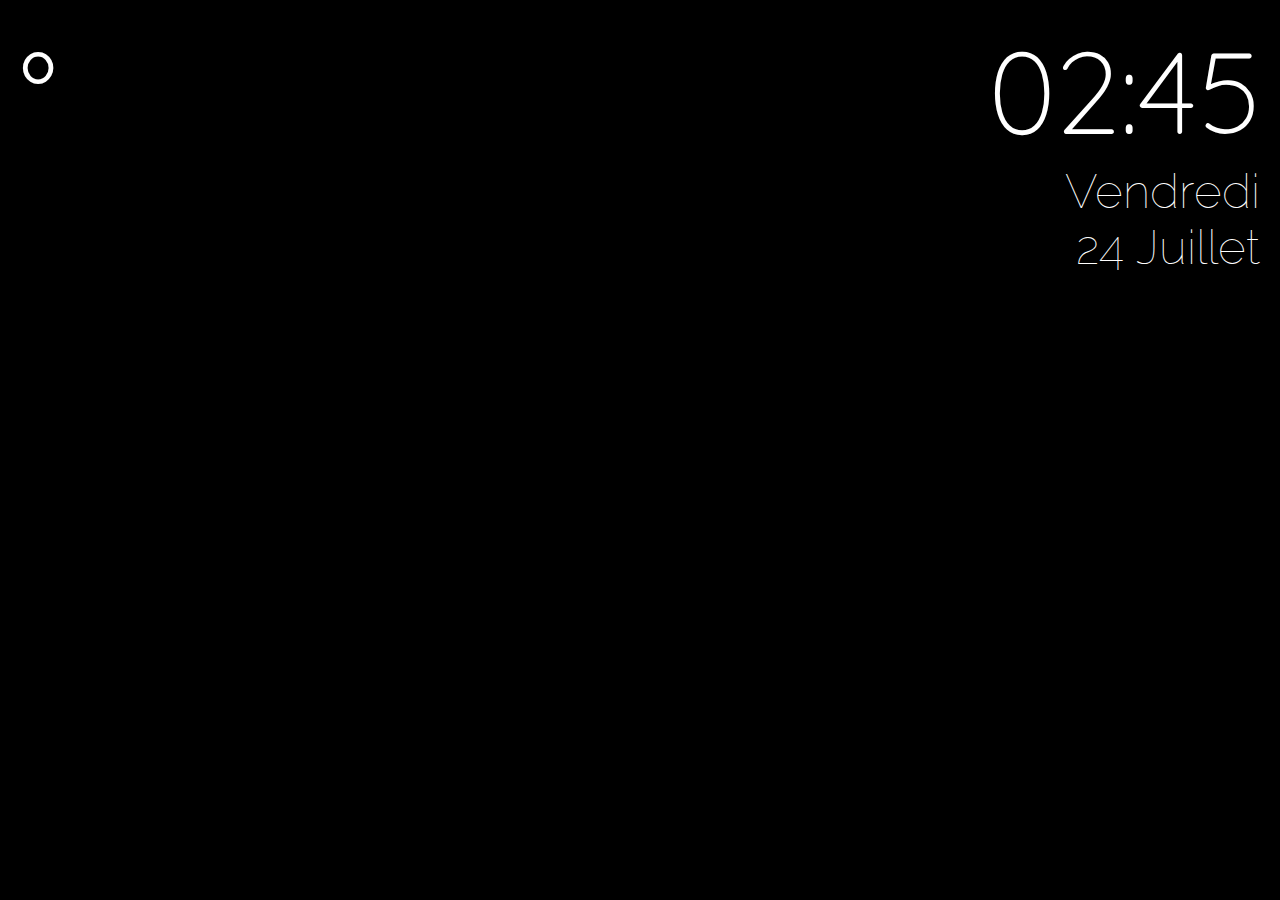
==== SmartMirorPolymer/index.html @ 8b720045 "initial commit" ====
<!DOCTYPE html>
<html>
    <head>
        <link rel="stylesheet" href="css/main.css">
        <link href='https://fonts.googleapis.com/css?family=Raleway:100' rel='stylesheet' type='text/css'>
        <link href='https://fonts.googleapis.com/css?family=Quicksand:300' rel='stylesheet' type='text/css'>
        <script src="bower_components/webcomponentsjs/webcomponents-lite.min.js"></script>
        <link rel="import" href="elements/mirror-weather.html">
        <link rel="import" href="elements/mirror-date.html">
    </head>
    <body>
        <div id="left-top">
            <mirror-weather cycle=""></mirror-weather>
        </div>
        <div id="right-top">
            <mirror-date currentDate=""></mirror-date>
        </div>
        <script type="application/javascript">
            var lastWeatherUpdate = 0;
            var datePolyElement = document.querySelector('mirror-date');
            var weatherPolyElement = document.querySelector('mirror-weather');
            (function() {
                setInterval(updateData,60000);
            })();
            
            function updateData() {
                lastWeatherUpdate = lastWeatherUpdate +1;
                if(lastWeatherUpdate > 5) {
                    lastWeatherUpdate = 0;
                    weatherPolyElement.cycle = lastWeatherUpdate;
                    console.log("weatherUpadte");
                }
                datePolyElement.currentDate = new Date();
            }
        </script>
    </body>
</html>
---- SmartMirorPolymer/css/main.css ----
body {
    background-color: black;
    color: blue;
}

#left-top {
    margin: 10px;
    position: absolute;
    left:10px;
}

#right-top {
    margin: 10px;
    position: absolute;
    right:10px;
}

mirror-weather {
    height: 200px;
    width: 200px;
}
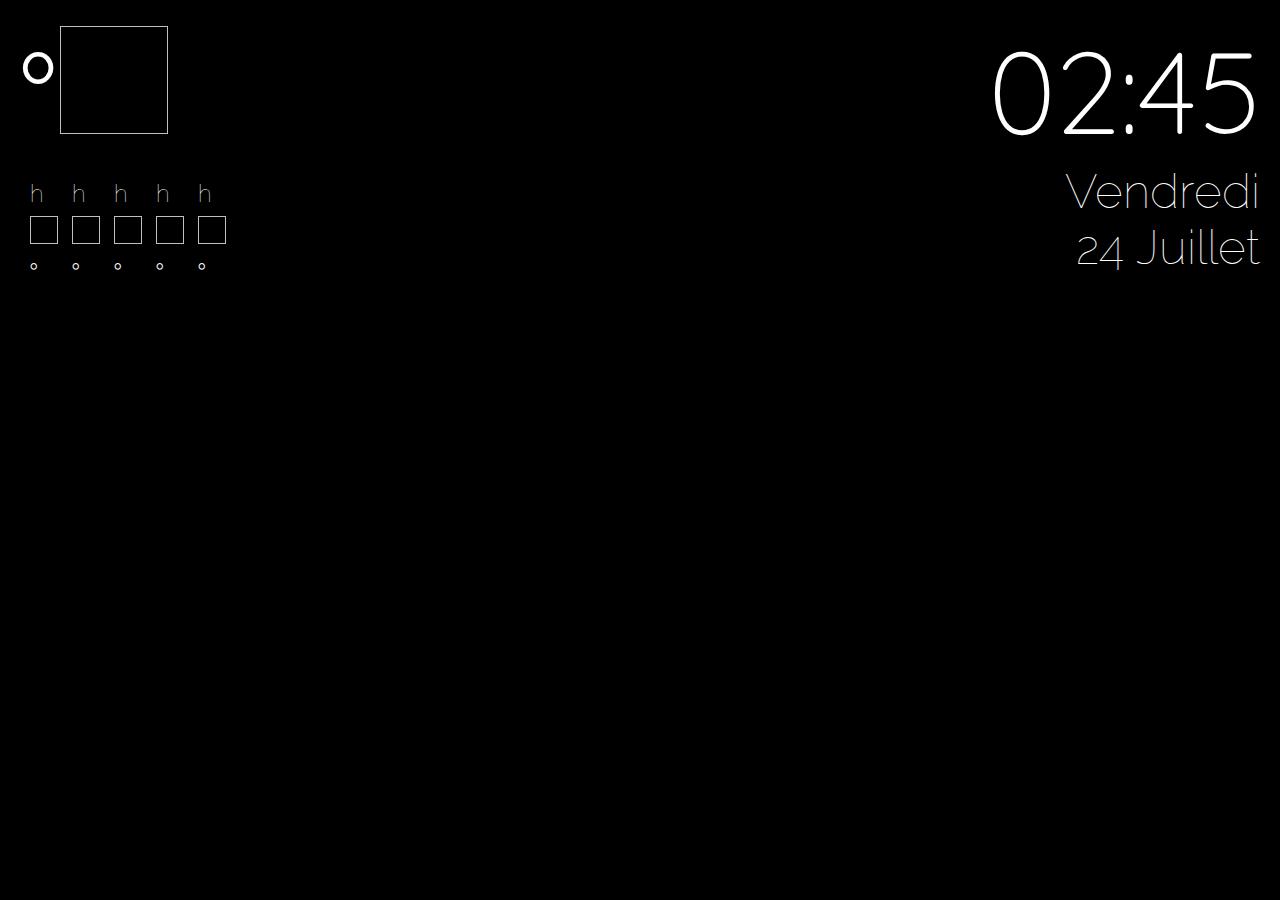
==== commit 6c21b5e7: "add the prediction weather module" ====
--- a/SmartMirorPolymer/index.html
+++ b/SmartMirorPolymer/index.html
@@ -7,10 +7,12 @@
         <script src="bower_components/webcomponentsjs/webcomponents-lite.min.js"></script>
         <link rel="import" href="elements/mirror-weather.html">
         <link rel="import" href="elements/mirror-date.html">
+        <link rel="import" href="elements/mirror-weather-prediction.html">
     </head>
     <body>
         <div id="left-top">
             <mirror-weather cycle=""></mirror-weather>
+            <mirror-weather-prediction cycle=""></mirror-weather-prediction>
         </div>
         <div id="right-top">
             <mirror-date currentDate=""></mirror-date>
@@ -19,19 +21,21 @@
             var lastWeatherUpdate = 0;
             var datePolyElement = document.querySelector('mirror-date');
             var weatherPolyElement = document.querySelector('mirror-weather');
+            var weatherPredictionPolyElement = document.querySelector('mirror-weather-prediction');
             (function() {
-                setInterval(updateData,60000);
+                setInterval(updateData,1000);
             })();
-            
+
             function updateData() {
                 lastWeatherUpdate = lastWeatherUpdate +1;
-                if(lastWeatherUpdate > 5) {
+                if(lastWeatherUpdate > 300) {
                     lastWeatherUpdate = 0;
-                    weatherPolyElement.cycle = lastWeatherUpdate;
+                    weatherPolyElement.cycle = new Date();
+                    weatherPredictionPolyElement.cycle = new Date();
                     console.log("weatherUpadte");
                 }
                 datePolyElement.currentDate = new Date();
             }
         </script>
     </body>
-</html>+</html>
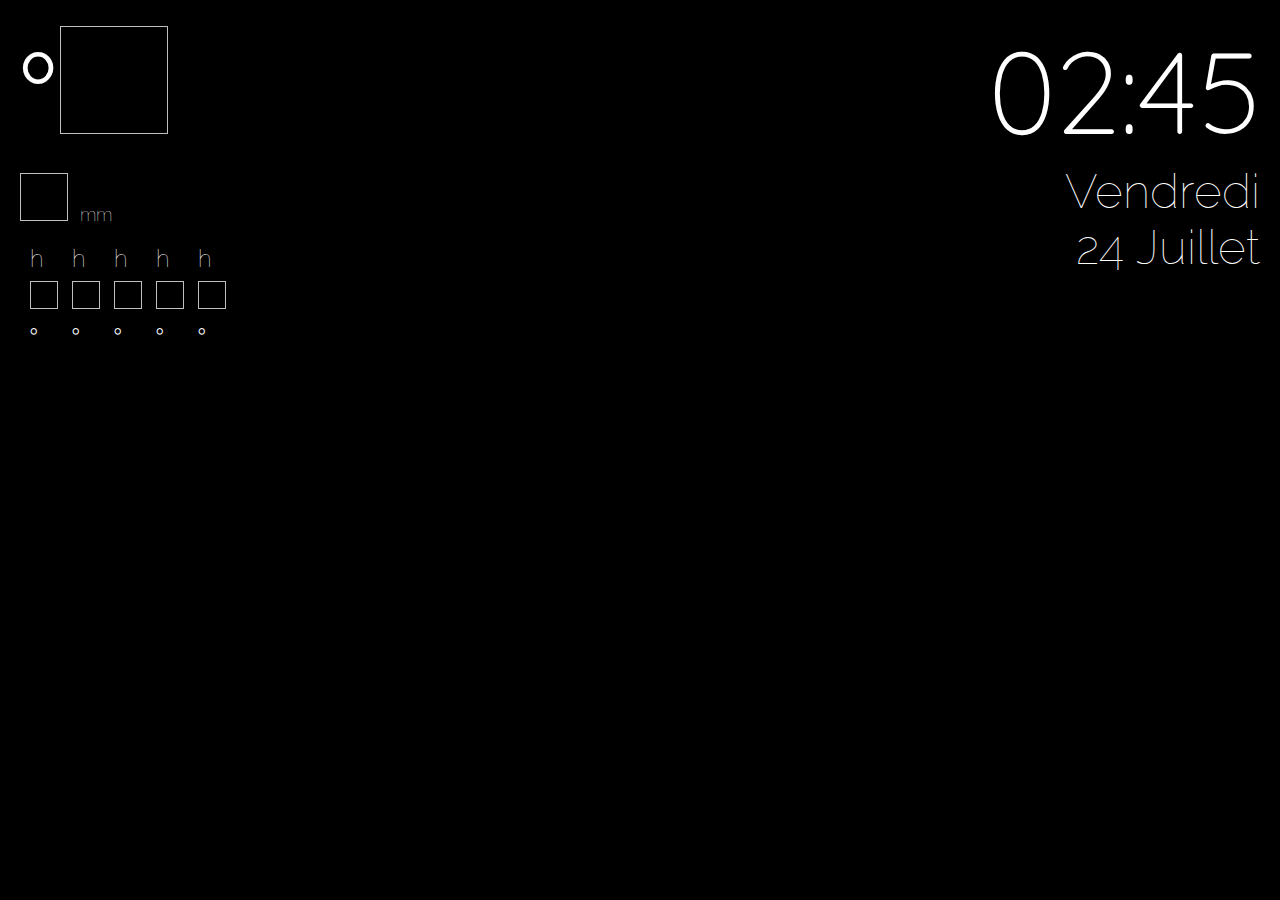
==== commit e84e50af: "Add a night icon weather + rain prediction" ====
--- a/SmartMirorPolymer/index.html
+++ b/SmartMirorPolymer/index.html
@@ -8,6 +8,7 @@
         <link rel="import" href="elements/mirror-weather.html">
         <link rel="import" href="elements/mirror-date.html">
         <link rel="import" href="elements/mirror-weather-prediction.html">
+        <title>SmartMirror</title>
     </head>
     <body>
         <div id="left-top">
@@ -23,16 +24,17 @@
             var weatherPolyElement = document.querySelector('mirror-weather');
             var weatherPredictionPolyElement = document.querySelector('mirror-weather-prediction');
             (function() {
-                setInterval(updateData,1000);
+                setInterval(updateData,5000);
             })();
 
             function updateData() {
+
                 lastWeatherUpdate = lastWeatherUpdate +1;
-                if(lastWeatherUpdate > 300) {
+                if(lastWeatherUpdate > 60) {
                     lastWeatherUpdate = 0;
                     weatherPolyElement.cycle = new Date();
                     weatherPredictionPolyElement.cycle = new Date();
-                    console.log("weatherUpadte");
+                    //console.log("weatherUpadte");
                 }
                 datePolyElement.currentDate = new Date();
             }
